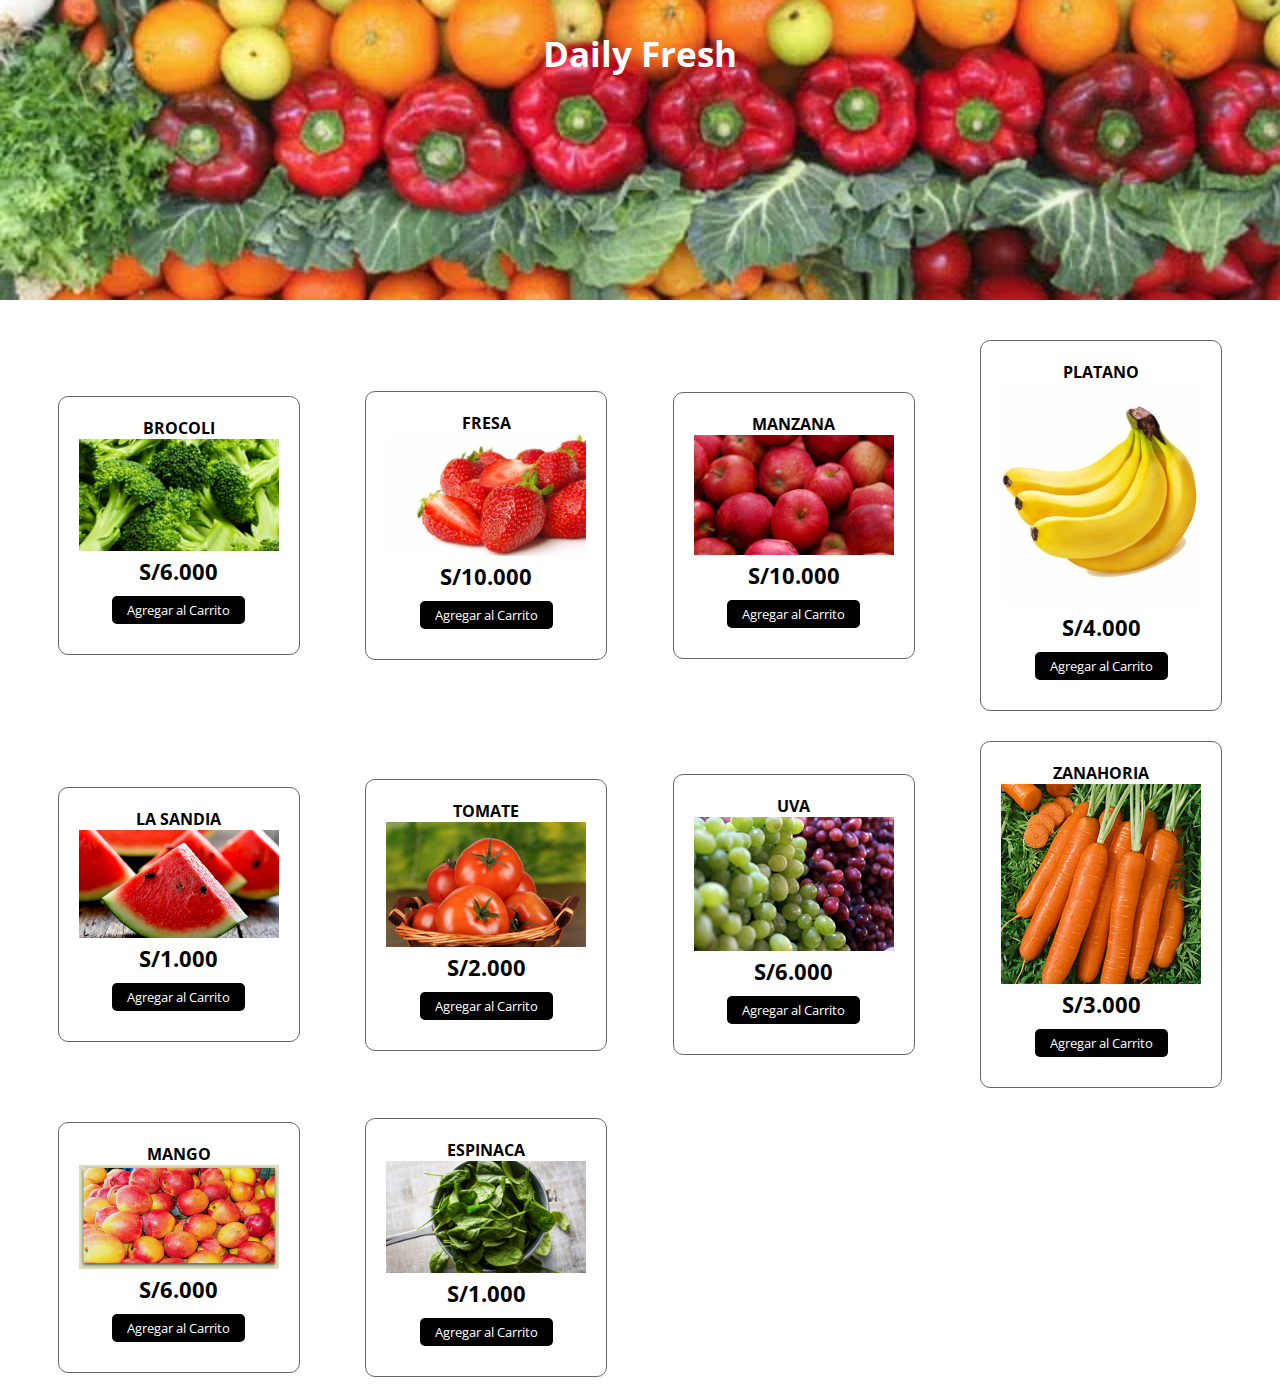
==== index.html @ 5f393284 "Add files via upload" ====
<!DOCTYPE html>
<html lang="es">
<head>
    <meta charset="UTF-8">
    <meta http-equiv="X-UA-Compatible" content="IE=edge">
    <meta name="viewport" content="width=device-width, initial-scale=1.0">
    <link rel="stylesheet" href="https://cdnjs.cloudflare.com/ajax/libs/font-awesome/6.2.1/css/all.min.css" integrity="sha512-MV7K8+y+gLIBoVD59lQIYicR65iaqukzvf/nwasF0nqhPay5w/9lJmVM2hMDcnK1OnMGCdVK+iQrJ7lzPJQd1w==" crossorigin="anonymous" referrerpolicy="no-referrer" />
    <link rel="stylesheet" href="estilo.css">
    <script src="app.js" async></script>
    <title>Tienda de Relojes | </title>
</head>
<body>
    <header>
        <h1>Daily Fresh
        </h1>
    </header>
    <section class="contenedor">
        <!-- Contenedor de elementos -->
        <div class="contenedor-items">
            <div class="item">
                <span class="titulo-item">Brocoli</span>
                <img src="brocoli.jpeg" alt="" class="img-item">
                <span class="precio-item">S/6.000</span>
                <button class="boton-item">Agregar al Carrito</button>
            </div>
            <div class="item">
                <span class="titulo-item">Fresa</span>
                <img src="fresa.jpeg" alt="" class="img-item">
                <span class="precio-item">S/10.000</span>
                <button class="boton-item">Agregar al Carrito</button>
            </div>
            <div class="item">
                <span class="titulo-item">Manzana</span>
                <img src="Manzana.jpg" alt="" class="img-item">
                <span class="precio-item">S/10.000</span>
                <button class="boton-item">Agregar al Carrito</button>
            </div>
            <div class="item">
                <span class="titulo-item">Platano</span>
                <img src="platano1.jpeg" alt="" class="img-item">
                <span class="precio-item">S/4.000</span>
                <button class="boton-item">Agregar al Carrito</button>
            </div>
            <div class="item">
                <span class="titulo-item">La Sandia</span>
                <img src="sandia.jpg" alt="" class="img-item">
                <span class="precio-item">S/1.000</span>
                <button class="boton-item">Agregar al Carrito</button>
            </div>
            <div class="item">
                <span class="titulo-item">Tomate</span>
                <img src="tomate.jpeg" alt="" class="img-item">
                <span class="precio-item">S/2.000</span>
                <button class="boton-item">Agregar al Carrito</button>
            </div>
            <div class="item">
                <span class="titulo-item">Uva</span>
                <img src="uva1.jpg" alt="" class="img-item">
                <span class="precio-item">S/6.000</span>
                <button class="boton-item">Agregar al Carrito</button>
            </div>
            <div class="item">
                <span class="titulo-item">Zanahoria</span>
                <img src="zanahoria1.jpeg" alt="" class="img-item">
                <span class="precio-item">S/3.000</span>
                <button class="boton-item">Agregar al Carrito</button>
            </div>
            <div class="item">
                <span class="titulo-item">Mango</span>
                <img src="mangos chepen.jpeg" alt="" class="img-item">
                <span class="precio-item">S/6.000</span>
                <button class="boton-item">Agregar al Carrito</button>
            </div>
            <div class="item">
                <span class="titulo-item">Espinaca</span>
                <img src="espinaca.jpeg" alt="" class="img-item">
                <span class="precio-item">S/1.000</span>
                <button class="boton-item">Agregar al Carrito</button>
            </div>
        </div>
        <!-- Carrito de Compras -->
        <div class="carrito" id="carrito">
            <div class="header-carrito">
                <h2>Tu Carrito</h2>
            </div>

            <div class="carrito-items">
                <!-- 
                <div class="carrito-item">
                    <img src="img/boxengasse.png" width="80px" alt="">
                    <div class="carrito-item-detalles">
                        <span class="carrito-item-titulo">Box Engasse</span>
                        <div class="selector-cantidad">
                            <i class="fa-solid fa-minus restar-cantidad"></i>
                            <input type="text" value="1" class="carrito-item-cantidad" disabled>
                            <i class="fa-solid fa-plus sumar-cantidad"></i>
                        </div>
                        <span class="carrito-item-precio">$15.000,00</span>
                    </div>
                   <span class="btn-eliminar">
                        <i class="fa-solid fa-trash"></i>
                   </span>
                </div>
                <div class="carrito-item">
                    <img src="img/skinglam.png" width="80px" alt="">
                    <div class="carrito-item-detalles">
                        <span class="carrito-item-titulo">Skin Glam</span>
                        <div class="selector-cantidad">
                            <i class="fa-solid fa-minus restar-cantidad"></i>
                            <input type="text" value="3" class="carrito-item-cantidad" disabled>
                            <i class="fa-solid fa-plus sumar-cantidad"></i>
                        </div>
                        <span class="carrito-item-precio">$18.000,00</span>
                    </div>
                   <button class="btn-eliminar">
                        <i class="fa-solid fa-trash"></i>
                   </button>
                </div>
                 -->
            </div>
            <div class="carrito-total">
                <div class="fila">
                    <strong>Tu Total</strong>
                    <span class="carrito-precio-total">
                        S/120.000,00
                    </span>
                </div>
                <button class="btn-pagar">Pagar <i class="fa-solid fa-bag-shopping"></i> </button>
            </div>
        </div>
    </section>
</body>
</html>
---- estilo.css ----
@import url('https://fonts.googleapis.com/css2?family=Open+Sans:wght@300;400;500;600&family=Titillium+Web:wght@200;300;400;600;700&display=swap');
*{
    margin: 0;
    padding:0;
    font-family: 'Open Sans';
}
header{
    background: url(ft.webp);
    background-size: cover;
    background-position:center;
    height: 300px;
}
header h1{
    text-align: center;
    font-size: 35px;
    /* background-color: #000; */
    color: #fff;
    padding: 30px 0;
}
.contenedor{
    max-width: 1200px;
    padding: 10px;
    margin: auto;
    display: flex;
    justify-content: space-between;
    /* oculto lo que queda fuera del .contenedor */
    contain: paint;
}
/* SECCION CONTENEDOR DE ITEMS */
.contenedor .contenedor-items{
    margin-top: 30px;
    display: grid;
    grid-template-columns: repeat(auto-fit, minmax(220px, 1fr));
    grid-gap:30px;
    grid-row-gap: 30px;
    /* width: 60%; */
    width: 100%;
    transition: .3s;
}
.contenedor .contenedor-items .item{
    max-width: 200px;
    margin: auto;
    border: 1px solid #666;
    border-radius: 10px;
    padding: 20px;
    transition: .3s;
}
.contenedor .contenedor-items .item .img-item{
    width: 100%;
}
.contenedor .contenedor-items .item:hover{
    box-shadow: 0 0 10px #666;
    scale: 1.05;
}
.contenedor .contenedor-items .item .titulo-item{
    display: block;
    font-weight: bold;
    text-align: center;
    text-transform: uppercase;
}
.contenedor .contenedor-items .item .precio-item{
    display: block;
    text-align: center;
    font-weight: bold;
    font-size: 22px;
}

.contenedor .contenedor-items .item .boton-item{
    display: block;
    margin: 10px auto;
    border: none;
    background-color: black;
    color: #fff;
    padding: 5px 15px;
    border-radius: 5px;
    cursor: pointer;
}
/* seccion carrito */
.carrito{
    border: 1px solid #666;
    width: 35%;
    margin-top: 30px;
    border-radius: 10px;
    overflow: hidden;
    margin-bottom: auto;
    position: sticky !important;
    top: 0;
    transition: .3s;
    /* Estilos para ocultar */
    margin-right: -100%;
    opacity: 0;
}
.carrito .header-carrito{
    background-color: #000;
    color: #fff;
    text-align: center;
    padding: 30px 0;
}
.carrito .carrito-item{
    display: flex;
    align-items: center;
    /* justify-content: space-between; */
    position: relative;
    border-bottom: 1px solid #666;
    padding: 20px;
}
.carrito .carrito-item img{
    margin-right: 20px;
}
.carrito .carrito-item .carrito-item-titulo{
    display: block;
    font-weight: bold;
    margin-bottom: 10px;
    text-transform: uppercase;
}
.carrito .carrito-item .selector-cantidad{
    display: inline-block;
    margin-right: 25px;
}
.carrito .carrito-item .carrito-item-cantidad{
    border: none;
    font-size: 18px;
    background-color: transparent;
    display: inline-block;
    width:30px;
    padding: 5px;
    text-align: center;
}
.carrito .carrito-item .selector-cantidad i{
    font-size: 18px;
    width: 32px;
    height: 32px;
    line-height: 32px;
    text-align: center;
    border-radius: 50%;
    border: 1px solid #000;
    cursor: pointer;
}
.carrito .carrito-item .carrito-item-precio{
    font-weight: bold;
    display: inline-block;
    font-size: 18px;
    margin-bottom: 5px;
}
.carrito .carrito-item .btn-eliminar{
    position: absolute;
    right: 15px;
    top: 15px;
    color: #000;
    font-size: 20px;
    width: 40px;
    height: 40px;
    line-height: 40px;
    text-align: center;
    border-radius: 50%;
    border: 1px solid #000;
    cursor: pointer;
    display: block;
    background: transparent;
    z-index: 20;
}
.carrito .carrito-item .btn-eliminar i{
    pointer-events: none;
}

.carrito-total{
    background-color: #f3f3f3;
    padding: 30px;
}
.carrito-total .fila{
    display: flex;
    justify-content: space-between;
    align-items: center;
    font-size: 22px;
    font-weight: bold;
    margin-bottom: 10px;
}
.carrito-total .btn-pagar{
    display: block;
    width: 100%;
    border: none;
    background: #000;
    color: #fff;
    border-radius: 5px;
    font-size: 18px;
    padding: 20px;
    display: flex;
    justify-content: space-between;
    align-items: center;
    cursor: pointer;
    transition: .3s;
}
.carrito-total .btn-pagar:hover{
    scale: 1.05;
}

/* SECCION RESPONSIVE */
@media screen and (max-width: 850px) {
    .contenedor {
      display: block;
    }
    .contenedor-items{
        width: 100% !important;
    }
    .carrito{
        width: 100%;
    }
  }
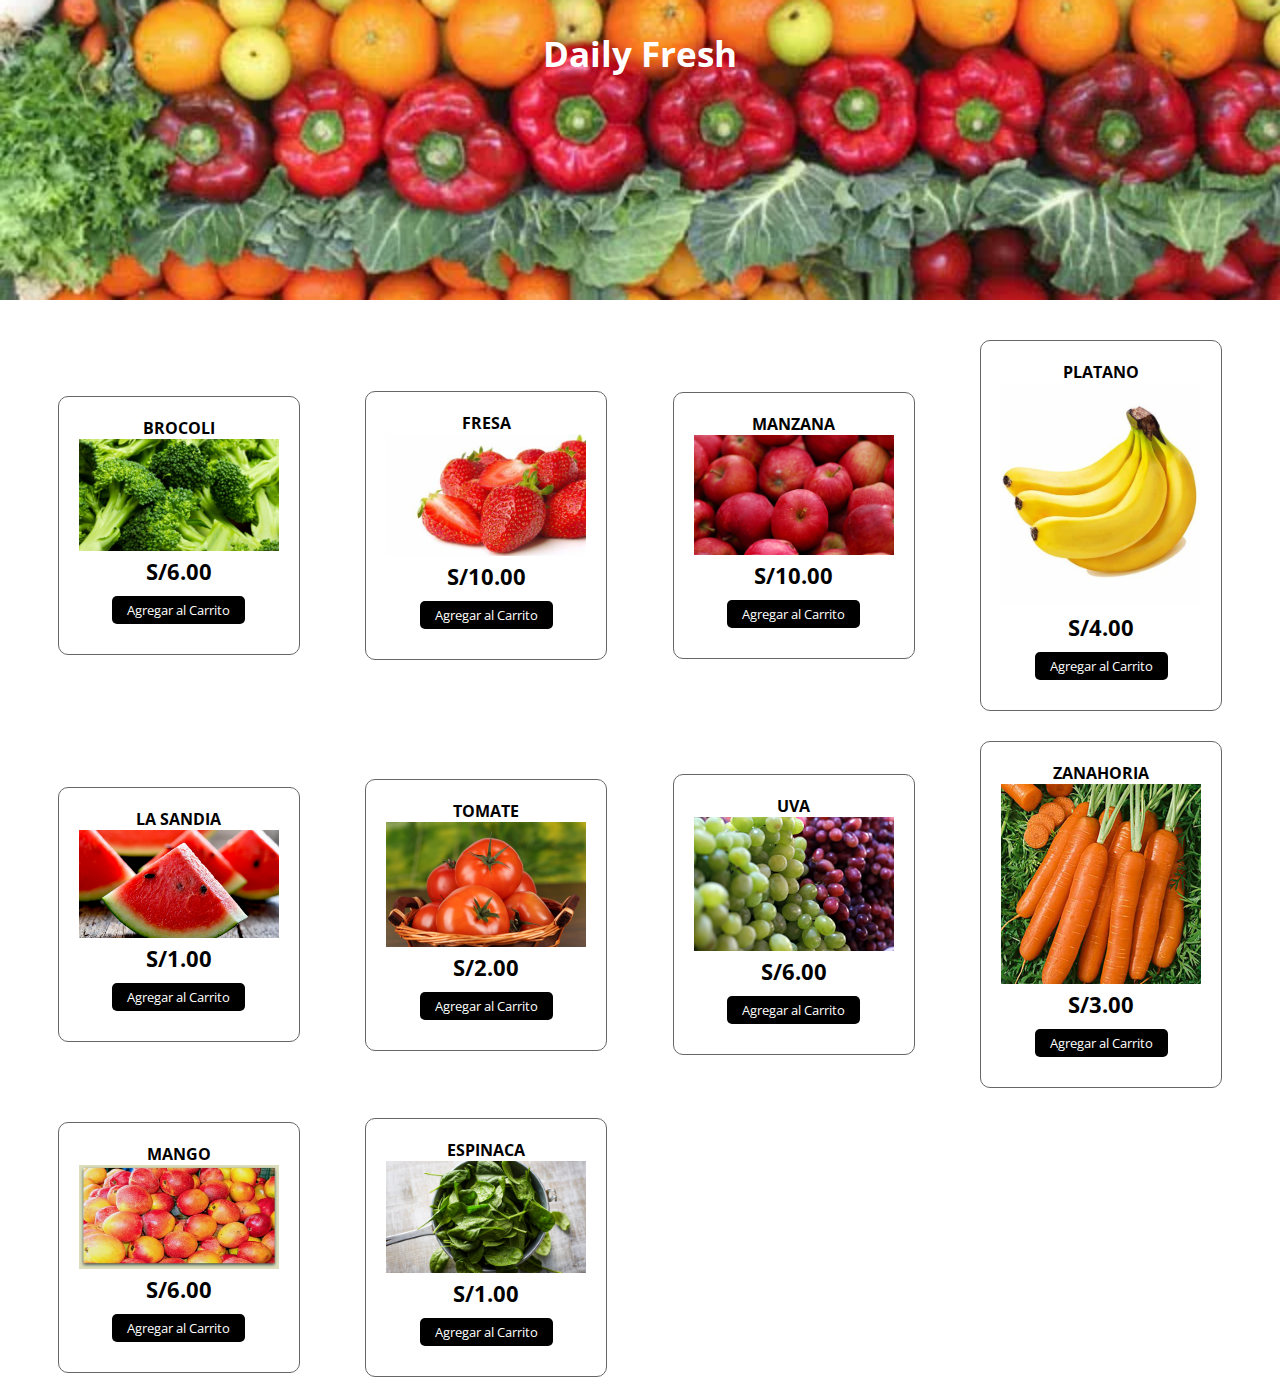
==== commit 13affcec: "Update index.html" ====
--- a/index.html
+++ b/index.html
@@ -20,61 +20,61 @@
             <div class="item">
                 <span class="titulo-item">Brocoli</span>
                 <img src="brocoli.jpeg" alt="" class="img-item">
-                <span class="precio-item">S/6.000</span>
+                <span class="precio-item">S/6.00</span>
                 <button class="boton-item">Agregar al Carrito</button>
             </div>
             <div class="item">
                 <span class="titulo-item">Fresa</span>
                 <img src="fresa.jpeg" alt="" class="img-item">
-                <span class="precio-item">S/10.000</span>
+                <span class="precio-item">S/10.00</span>
                 <button class="boton-item">Agregar al Carrito</button>
             </div>
             <div class="item">
                 <span class="titulo-item">Manzana</span>
                 <img src="Manzana.jpg" alt="" class="img-item">
-                <span class="precio-item">S/10.000</span>
+                <span class="precio-item">S/10.00</span>
                 <button class="boton-item">Agregar al Carrito</button>
             </div>
             <div class="item">
                 <span class="titulo-item">Platano</span>
                 <img src="platano1.jpeg" alt="" class="img-item">
-                <span class="precio-item">S/4.000</span>
+                <span class="precio-item">S/4.00</span>
                 <button class="boton-item">Agregar al Carrito</button>
             </div>
             <div class="item">
                 <span class="titulo-item">La Sandia</span>
                 <img src="sandia.jpg" alt="" class="img-item">
-                <span class="precio-item">S/1.000</span>
+                <span class="precio-item">S/1.00</span>
                 <button class="boton-item">Agregar al Carrito</button>
             </div>
             <div class="item">
                 <span class="titulo-item">Tomate</span>
                 <img src="tomate.jpeg" alt="" class="img-item">
-                <span class="precio-item">S/2.000</span>
+                <span class="precio-item">S/2.00</span>
                 <button class="boton-item">Agregar al Carrito</button>
             </div>
             <div class="item">
                 <span class="titulo-item">Uva</span>
                 <img src="uva1.jpg" alt="" class="img-item">
-                <span class="precio-item">S/6.000</span>
+                <span class="precio-item">S/6.00</span>
                 <button class="boton-item">Agregar al Carrito</button>
             </div>
             <div class="item">
                 <span class="titulo-item">Zanahoria</span>
                 <img src="zanahoria1.jpeg" alt="" class="img-item">
-                <span class="precio-item">S/3.000</span>
+                <span class="precio-item">S/3.00</span>
                 <button class="boton-item">Agregar al Carrito</button>
             </div>
             <div class="item">
                 <span class="titulo-item">Mango</span>
                 <img src="mangos chepen.jpeg" alt="" class="img-item">
-                <span class="precio-item">S/6.000</span>
+                <span class="precio-item">S/6.00</span>
                 <button class="boton-item">Agregar al Carrito</button>
             </div>
             <div class="item">
                 <span class="titulo-item">Espinaca</span>
                 <img src="espinaca.jpeg" alt="" class="img-item">
-                <span class="precio-item">S/1.000</span>
+                <span class="precio-item">S/1.00</span>
                 <button class="boton-item">Agregar al Carrito</button>
             </div>
         </div>
@@ -130,4 +130,4 @@
         </div>
     </section>
 </body>
-</html>+</html>
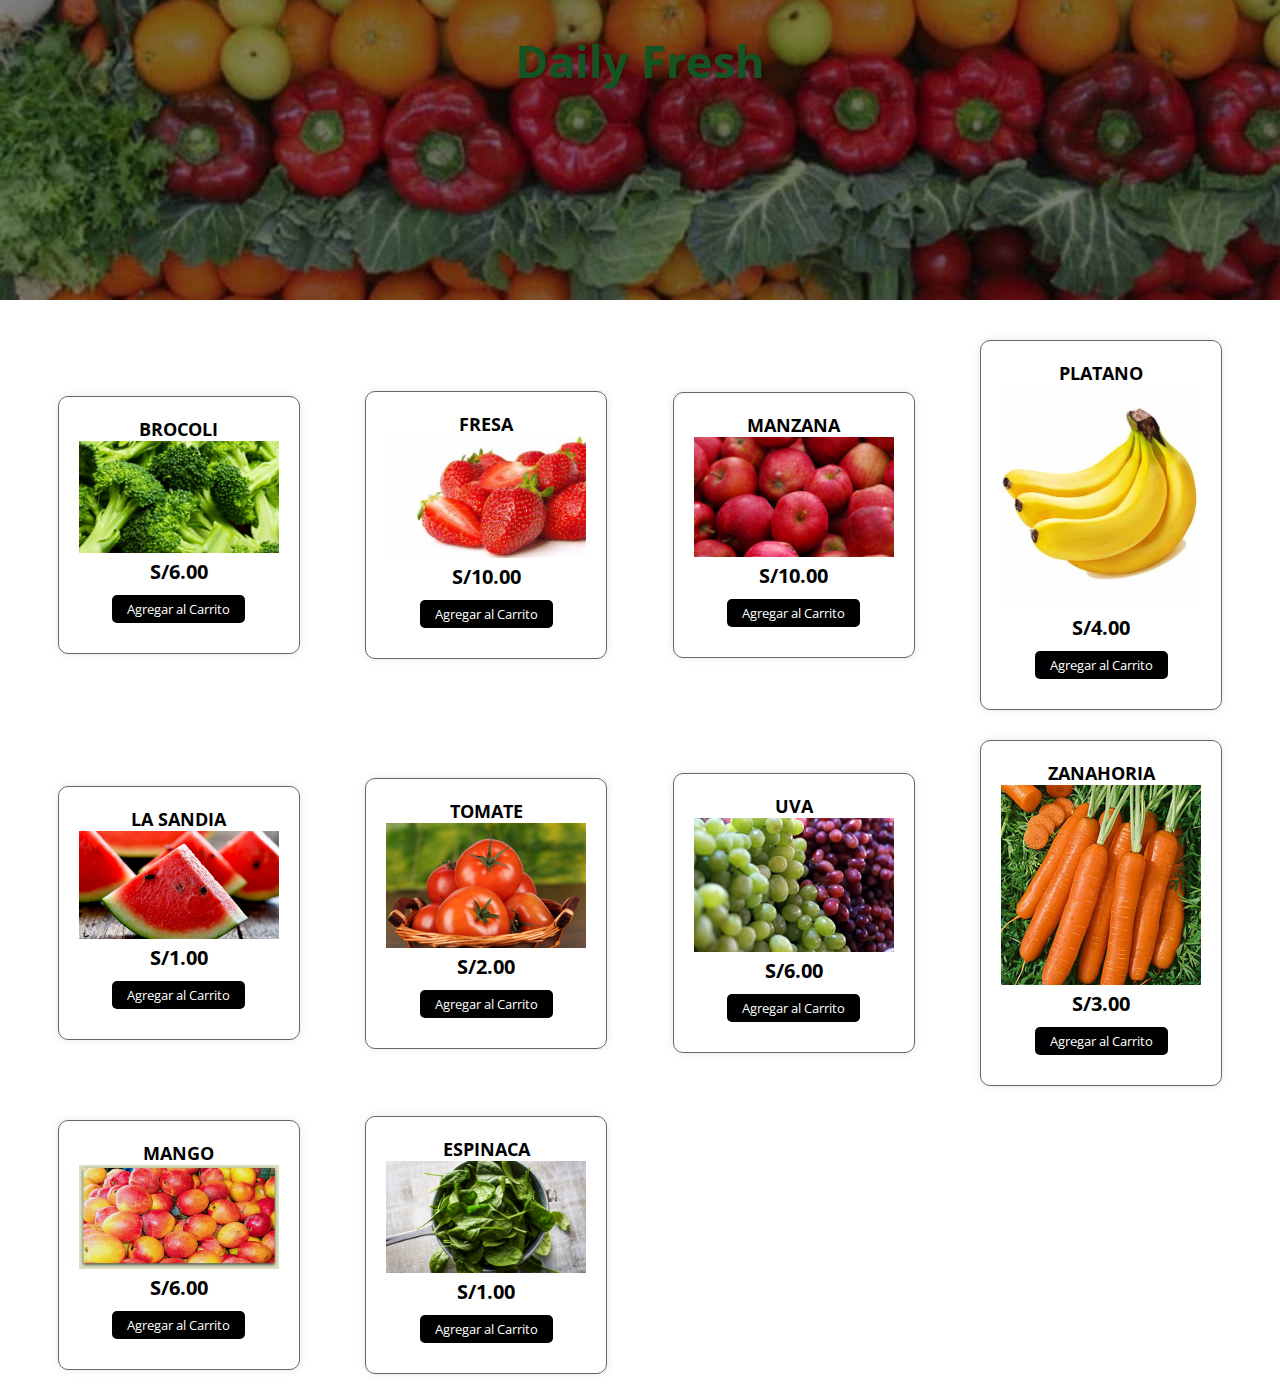
==== commit eb75cd44: "Update index.html" ====
--- a/index.html
+++ b/index.html
@@ -7,7 +7,46 @@
     <link rel="stylesheet" href="https://cdnjs.cloudflare.com/ajax/libs/font-awesome/6.2.1/css/all.min.css" integrity="sha512-MV7K8+y+gLIBoVD59lQIYicR65iaqukzvf/nwasF0nqhPay5w/9lJmVM2hMDcnK1OnMGCdVK+iQrJ7lzPJQd1w==" crossorigin="anonymous" referrerpolicy="no-referrer" />
     <link rel="stylesheet" href="estilo.css">
     <script src="app.js" async></script>
-    <title>Tienda de Relojes | </title>
+    <title>Tienda de Frutas Y Verduras | </title>
+    <style>/* Agrega estilos para resaltar el título */
+header h1 {
+    font-size: 45px; /* Tamaño más grande */
+    color: #28a745; /* Color verde para resaltar */
+    text-shadow: 2px 2px 4px rgba(0, 0, 0, 0.2); /* Sombra suave para destacar el texto */
+}
+
+/* Agrega un efecto de desplazamiento suave para las transiciones */
+.container, .carrito {
+    transition: box-shadow 0.3s ease, transform 0.3s ease;
+}
+
+/* Resalta el carrito cuando se pasa el mouse sobre él */
+.carrito:hover, .container:hover {
+    box-shadow: 0 0 30px rgba(0, 128, 0, 0.2); /* Sombra más grande en verde */
+    transform: scale(1.02); /* Efecto de escala para dar un aspecto más 3D */
+}
+
+/* Ajusta los estilos del botón de pagar */
+.carrito-total .btn-pagar {
+    display: block;
+    width: 100%;
+    border: none;
+    background: #28a745; /* Fondo verde */
+    color: #fff;
+    border-radius: 5px;
+    font-size: 18px;
+    padding: 20px;
+    display: flex;
+    justify-content: space-between;
+    align-items: center;
+    cursor: pointer;
+    transition: background-color 0.3s ease;
+}
+
+.carrito-total .btn-pagar:hover {
+    background-color: #218838; /* Color verde oscuro al pasar el mouse */
+}
+</style>
 </head>
 <body>
     <header>
--- a/estilo.css
+++ b/estilo.css
@@ -1,71 +1,95 @@
+/* Importar fuentes desde Google Fonts */
 @import url('https://fonts.googleapis.com/css2?family=Open+Sans:wght@300;400;500;600&family=Titillium+Web:wght@200;300;400;600;700&display=swap');
-*{
+
+/* Resetear márgenes y rellenos y establecer la fuente predeterminada */
+* {
     margin: 0;
-    padding:0;
+    padding: 0;
     font-family: 'Open Sans';
 }
-header{
+
+/* Estilos para el encabezado */
+header {
     background: url(ft.webp);
     background-size: cover;
-    background-position:center;
+    background-position: center;
     height: 300px;
-}
-header h1{
-    text-align: center;
-    font-size: 35px;
-    /* background-color: #000; */
+    position: relative;
+}
+
+header::after {
+    content: "";
+    position: absolute;
+    top: 0;
+    left: 0;
+    width: 100%;
+    height: 100%;
+    background: rgba(0, 0, 0, 0.5); /* Ajustar la opacidad según sea necesario */
+}
+
+header h1 {
+    text-align: center;
+    font-size: 2.5em;
     color: #fff;
     padding: 30px 0;
 }
-.contenedor{
+
+/* Estilos para el contenedor principal */
+.contenedor {
     max-width: 1200px;
     padding: 10px;
     margin: auto;
     display: flex;
     justify-content: space-between;
-    /* oculto lo que queda fuera del .contenedor */
     contain: paint;
 }
-/* SECCION CONTENEDOR DE ITEMS */
-.contenedor .contenedor-items{
+
+/* Estilos para la sección de artículos */
+.contenedor .contenedor-items {
     margin-top: 30px;
     display: grid;
     grid-template-columns: repeat(auto-fit, minmax(220px, 1fr));
-    grid-gap:30px;
+    grid-gap: 30px;
     grid-row-gap: 30px;
-    /* width: 60%; */
-    width: 100%;
-    transition: .3s;
-}
-.contenedor .contenedor-items .item{
+    width: 100%;
+    transition: 0.3s;
+}
+
+.contenedor .contenedor-items .item {
     max-width: 200px;
     margin: auto;
     border: 1px solid #666;
     border-radius: 10px;
     padding: 20px;
-    transition: .3s;
-}
-.contenedor .contenedor-items .item .img-item{
-    width: 100%;
-}
-.contenedor .contenedor-items .item:hover{
-    box-shadow: 0 0 10px #666;
-    scale: 1.05;
-}
-.contenedor .contenedor-items .item .titulo-item{
+    transition: 0.3s;
+    box-shadow: 0 0 8px rgba(0, 0, 0, 0.1);
+}
+
+.contenedor .contenedor-items .item .img-item {
+    width: 100%;
+}
+
+.contenedor .contenedor-items .item:hover {
+    box-shadow: 0 0 15px rgba(0, 0, 0, 0.2);
+    transform: scale(1.05);
+}
+
+.contenedor .contenedor-items .item .titulo-item {
     display: block;
     font-weight: bold;
     text-align: center;
     text-transform: uppercase;
-}
-.contenedor .contenedor-items .item .precio-item{
-    display: block;
-    text-align: center;
-    font-weight: bold;
-    font-size: 22px;
-}
-
-.contenedor .contenedor-items .item .boton-item{
+    font-size: 18px;
+}
+
+.contenedor .contenedor-items .item .precio-item {
+    display: block;
+    text-align: center;
+    font-weight: bold;
+    font-size: 20px;
+}
+
+.contenedor .contenedor-items .item .boton-item {
     display: block;
     margin: 10px auto;
     border: none;
@@ -75,74 +99,64 @@
     border-radius: 5px;
     cursor: pointer;
 }
-/* seccion carrito */
-.carrito{
+
+/* Estilos para la sección del carrito */
+.carrito {
     border: 1px solid #666;
     width: 35%;
     margin-top: 30px;
-    border-radius: 10px;
+    border-radius: 8px;
     overflow: hidden;
     margin-bottom: auto;
     position: sticky !important;
     top: 0;
-    transition: .3s;
-    /* Estilos para ocultar */
+    transition: margin-right 0.3s ease, opacity 0.3s ease;
     margin-right: -100%;
     opacity: 0;
 }
-.carrito .header-carrito{
+
+.carrito .header-carrito {
     background-color: #000;
     color: #fff;
     text-align: center;
     padding: 30px 0;
 }
-.carrito .carrito-item{
+
+.carrito .carrito-item {
     display: flex;
     align-items: center;
-    /* justify-content: space-between; */
     position: relative;
     border-bottom: 1px solid #666;
     padding: 20px;
 }
-.carrito .carrito-item img{
+
+.carrito .carrito-item img {
     margin-right: 20px;
 }
-.carrito .carrito-item .carrito-item-titulo{
+
+.carrito .carrito-item .carrito-item-titulo {
     display: block;
     font-weight: bold;
     margin-bottom: 10px;
     text-transform: uppercase;
 }
-.carrito .carrito-item .selector-cantidad{
+
+.carrito .carrito-item .selector-cantidad {
     display: inline-block;
     margin-right: 25px;
-}
-.carrito .carrito-item .carrito-item-cantidad{
-    border: none;
-    font-size: 18px;
-    background-color: transparent;
-    display: inline-block;
-    width:30px;
-    padding: 5px;
-    text-align: center;
-}
-.carrito .carrito-item .selector-cantidad i{
-    font-size: 18px;
-    width: 32px;
-    height: 32px;
-    line-height: 32px;
-    text-align: center;
     border-radius: 50%;
     border: 1px solid #000;
     cursor: pointer;
 }
-.carrito .carrito-item .carrito-item-precio{
+
+.carrito .carrito-item .carrito-item-precio {
     font-weight: bold;
     display: inline-block;
     font-size: 18px;
     margin-bottom: 5px;
 }
-.carrito .carrito-item .btn-eliminar{
+
+.carrito .carrito-item .btn-eliminar {
     position: absolute;
     right: 15px;
     top: 15px;
@@ -159,15 +173,17 @@
     background: transparent;
     z-index: 20;
 }
-.carrito .carrito-item .btn-eliminar i{
+
+.carrito .carrito-item .btn-eliminar i {
     pointer-events: none;
 }
 
-.carrito-total{
+.carrito-total {
     background-color: #f3f3f3;
     padding: 30px;
 }
-.carrito-total .fila{
+
+.carrito-total .fila {
     display: flex;
     justify-content: space-between;
     align-items: center;
@@ -175,7 +191,8 @@
     font-weight: bold;
     margin-bottom: 10px;
 }
-.carrito-total .btn-pagar{
+
+.carrito-total .btn-pagar {
     display: block;
     width: 100%;
     border: none;
@@ -188,21 +205,25 @@
     justify-content: space-between;
     align-items: center;
     cursor: pointer;
-    transition: .3s;
-}
-.carrito-total .btn-pagar:hover{
-    scale: 1.05;
-}
-
-/* SECCION RESPONSIVE */
+    transition: 0.3s;
+}
+
+.carrito-total .btn-pagar:hover {
+    transform: scale(1.05);
+}
+
+/* Estilos para diseño responsivo */
 @media screen and (max-width: 850px) {
     .contenedor {
-      display: block;
+        display: block;
     }
-    .contenedor-items{
+
+    .contenedor-items {
         width: 100% !important;
     }
-    .carrito{
+
+    .carrito {
         width: 100%;
     }
-  }
+}
+
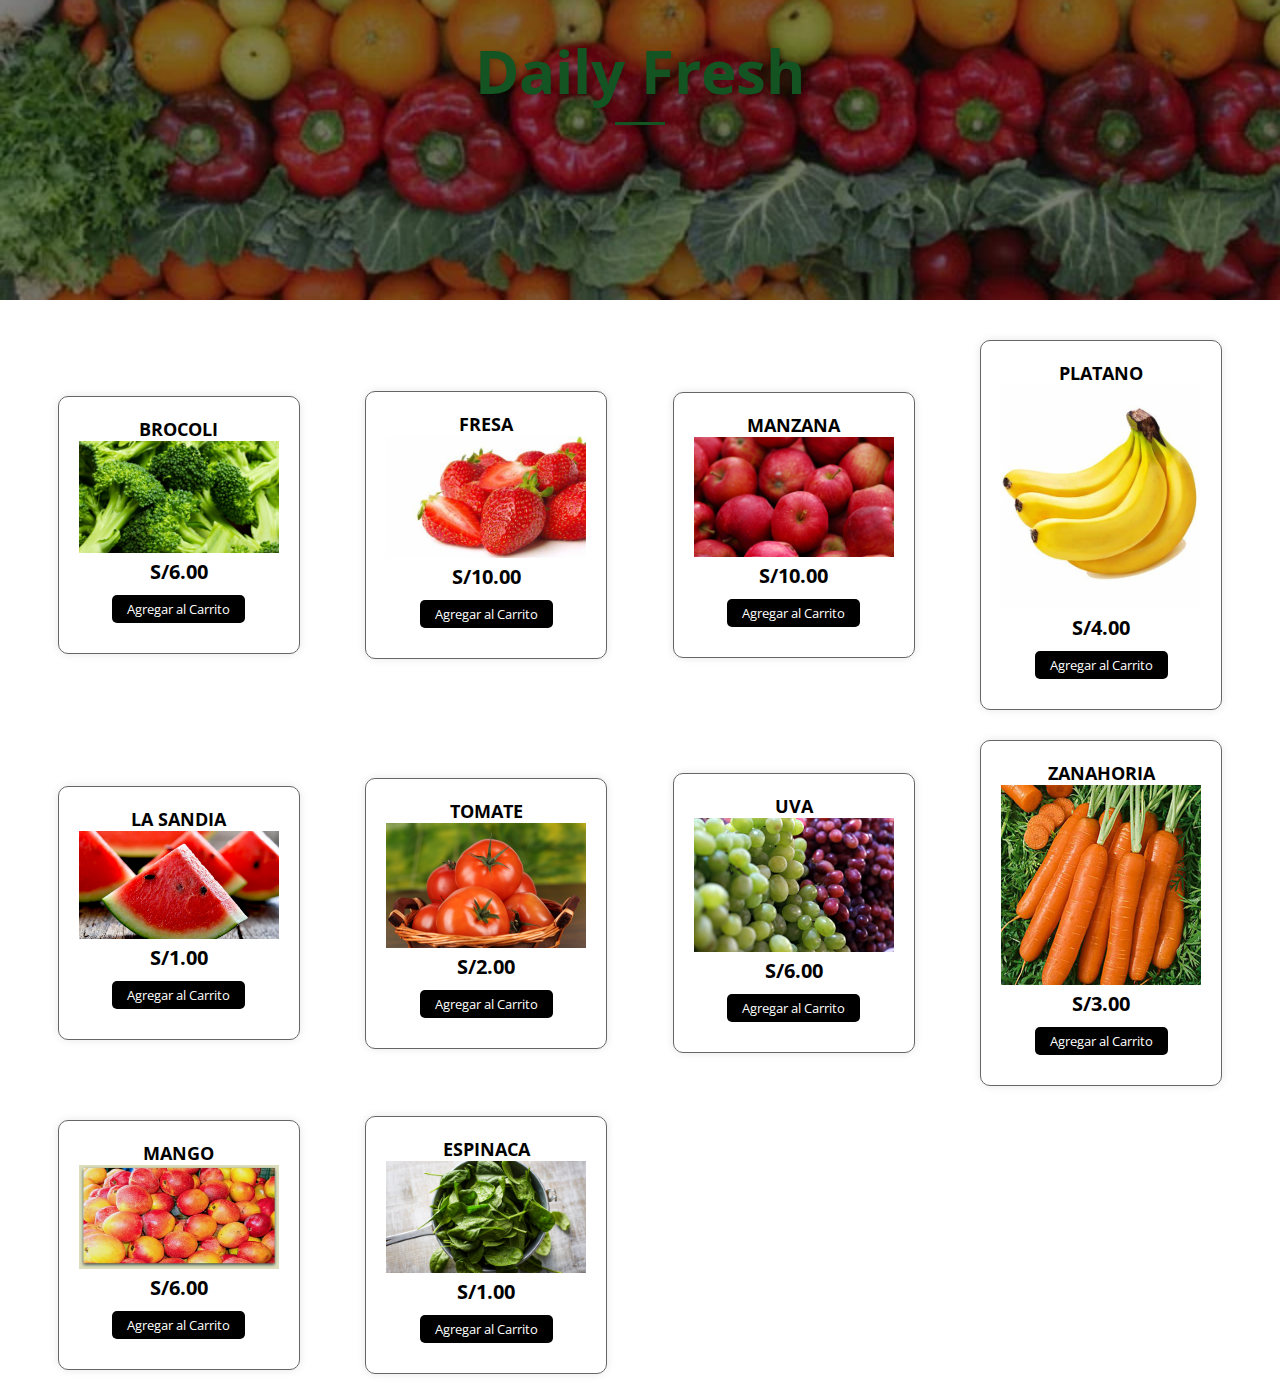
==== commit ecfd8d4c: "Update index.html" ====
--- a/index.html
+++ b/index.html
@@ -9,11 +9,37 @@
     <script src="app.js" async></script>
     <title>Tienda de Frutas Y Verduras | </title>
     <style>/* Agrega estilos para resaltar el título */
+/* Estilos mejorados para el título de la página */
 header h1 {
-    font-size: 45px; /* Tamaño más grande */
+    font-size: 60px; /* Tamaño más grande */
     color: #28a745; /* Color verde para resaltar */
     text-shadow: 2px 2px 4px rgba(0, 0, 0, 0.2); /* Sombra suave para destacar el texto */
+    margin-bottom: 10px; /* Añade espacio en la parte inferior */
 }
+
+/* Efecto de desplazamiento al pasar el mouse sobre el título */
+header h1:hover {
+    transform: scale(1.05); /* Efecto de escala para resaltar al pasar el mouse */
+    transition: transform 0.3s ease; /* Transición suave */
+}
+
+/* Agrega una línea de separación debajo del título para un aspecto más elegante */
+header h1::after {
+    content: "";
+    display: block;
+    width: 50px; /* Longitud de la línea */
+    height: 3px; /* Grosor de la línea */
+    background-color: #28a745; /* Color verde */
+    margin: 10px auto; /* Espaciado alrededor de la línea */
+}
+
+/* Ajustes adicionales para dispositivos móviles */
+@media screen and (max-width: 768px) {
+    header h1 {
+        font-size: 40px; /* Reduce el tamaño del título en dispositivos móviles */
+    }
+}
+
 
 /* Agrega un efecto de desplazamiento suave para las transiciones */
 .container, .carrito {
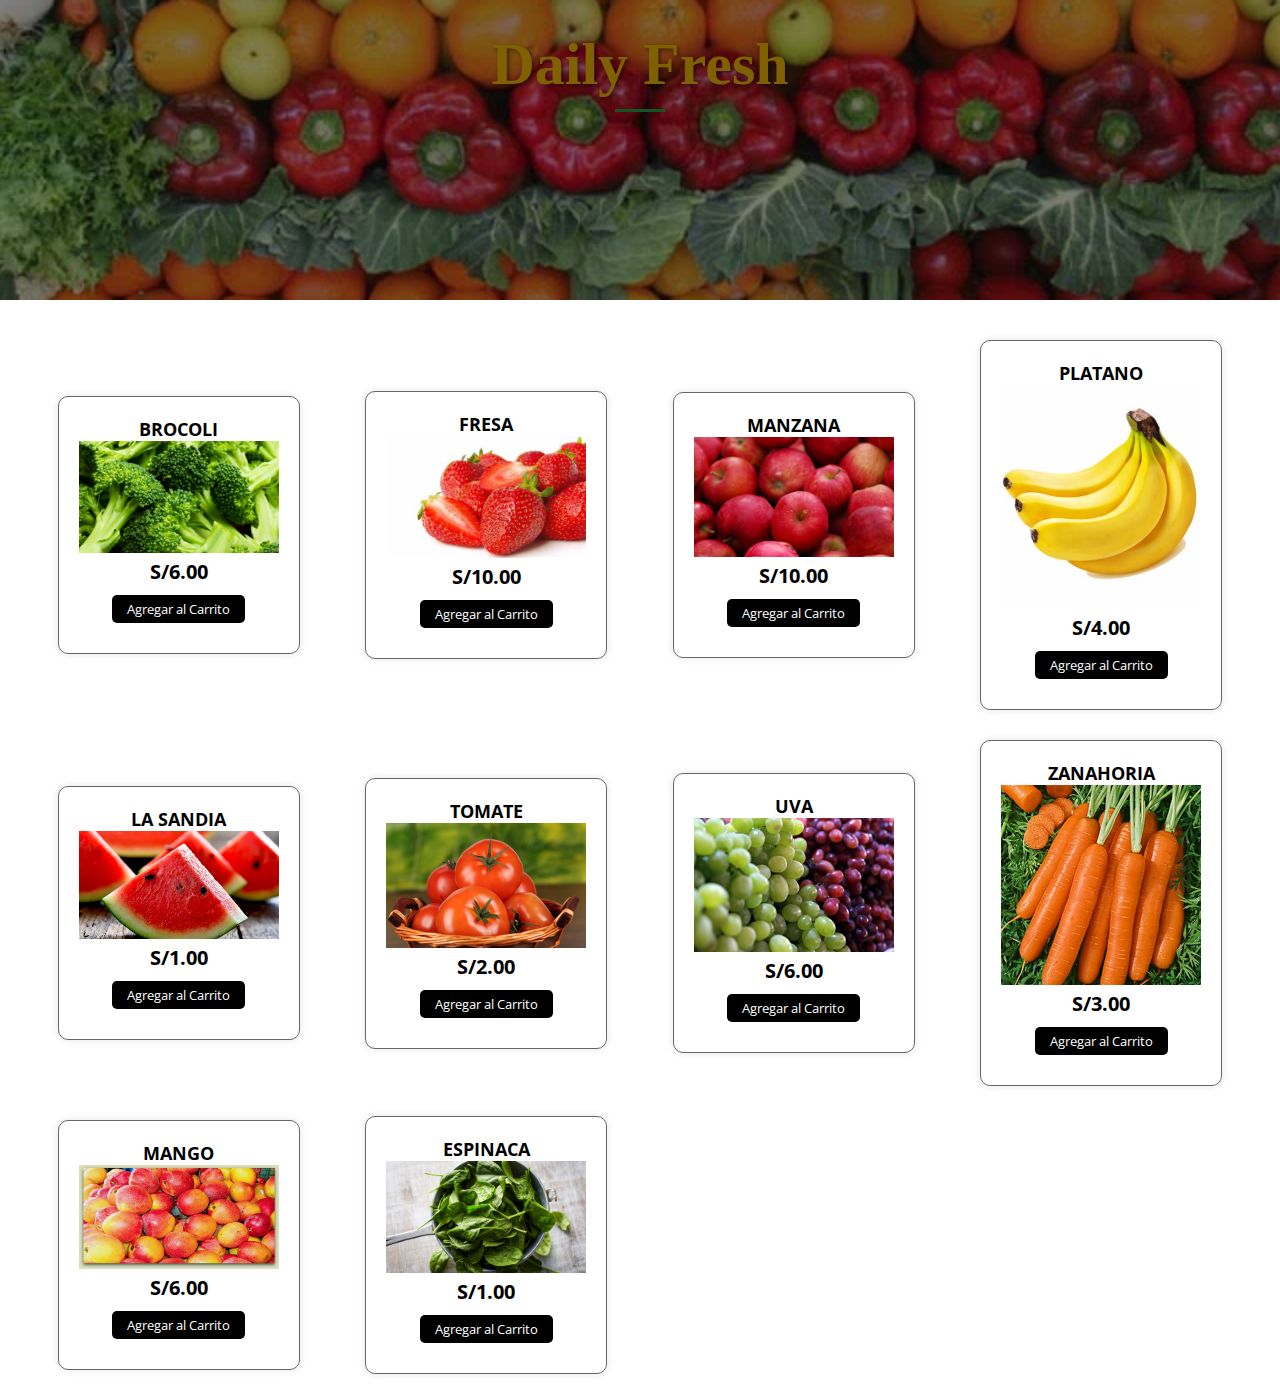
==== commit 88d11b6a: "Update index.html" ====
--- a/index.html
+++ b/index.html
@@ -10,11 +10,13 @@
     <title>Tienda de Frutas Y Verduras | </title>
     <style>/* Agrega estilos para resaltar el título */
 /* Estilos mejorados para el título de la página */
+/* Estilos mejorados para el título de la página */
 header h1 {
     font-size: 60px; /* Tamaño más grande */
-    color: #28a745; /* Color verde para resaltar */
-    text-shadow: 2px 2px 4px rgba(0, 0, 0, 0.2); /* Sombra suave para destacar el texto */
+    color: #ffc107; /* Amarillo para resaltar en un fondo oscuro */
+    text-shadow: 2px 2px 4px rgba(0, 0, 0, 0.5); /* Sombra suave para destacar el texto */
     margin-bottom: 10px; /* Añade espacio en la parte inferior */
+    font-family: 'Georgia', serif; /* Fuente llamativa que puede recordar a un mercado */
 }
 
 /* Efecto de desplazamiento al pasar el mouse sobre el título */
@@ -22,6 +24,7 @@
     transform: scale(1.05); /* Efecto de escala para resaltar al pasar el mouse */
     transition: transform 0.3s ease; /* Transición suave */
 }
+
 
 /* Agrega una línea de separación debajo del título para un aspecto más elegante */
 header h1::after {
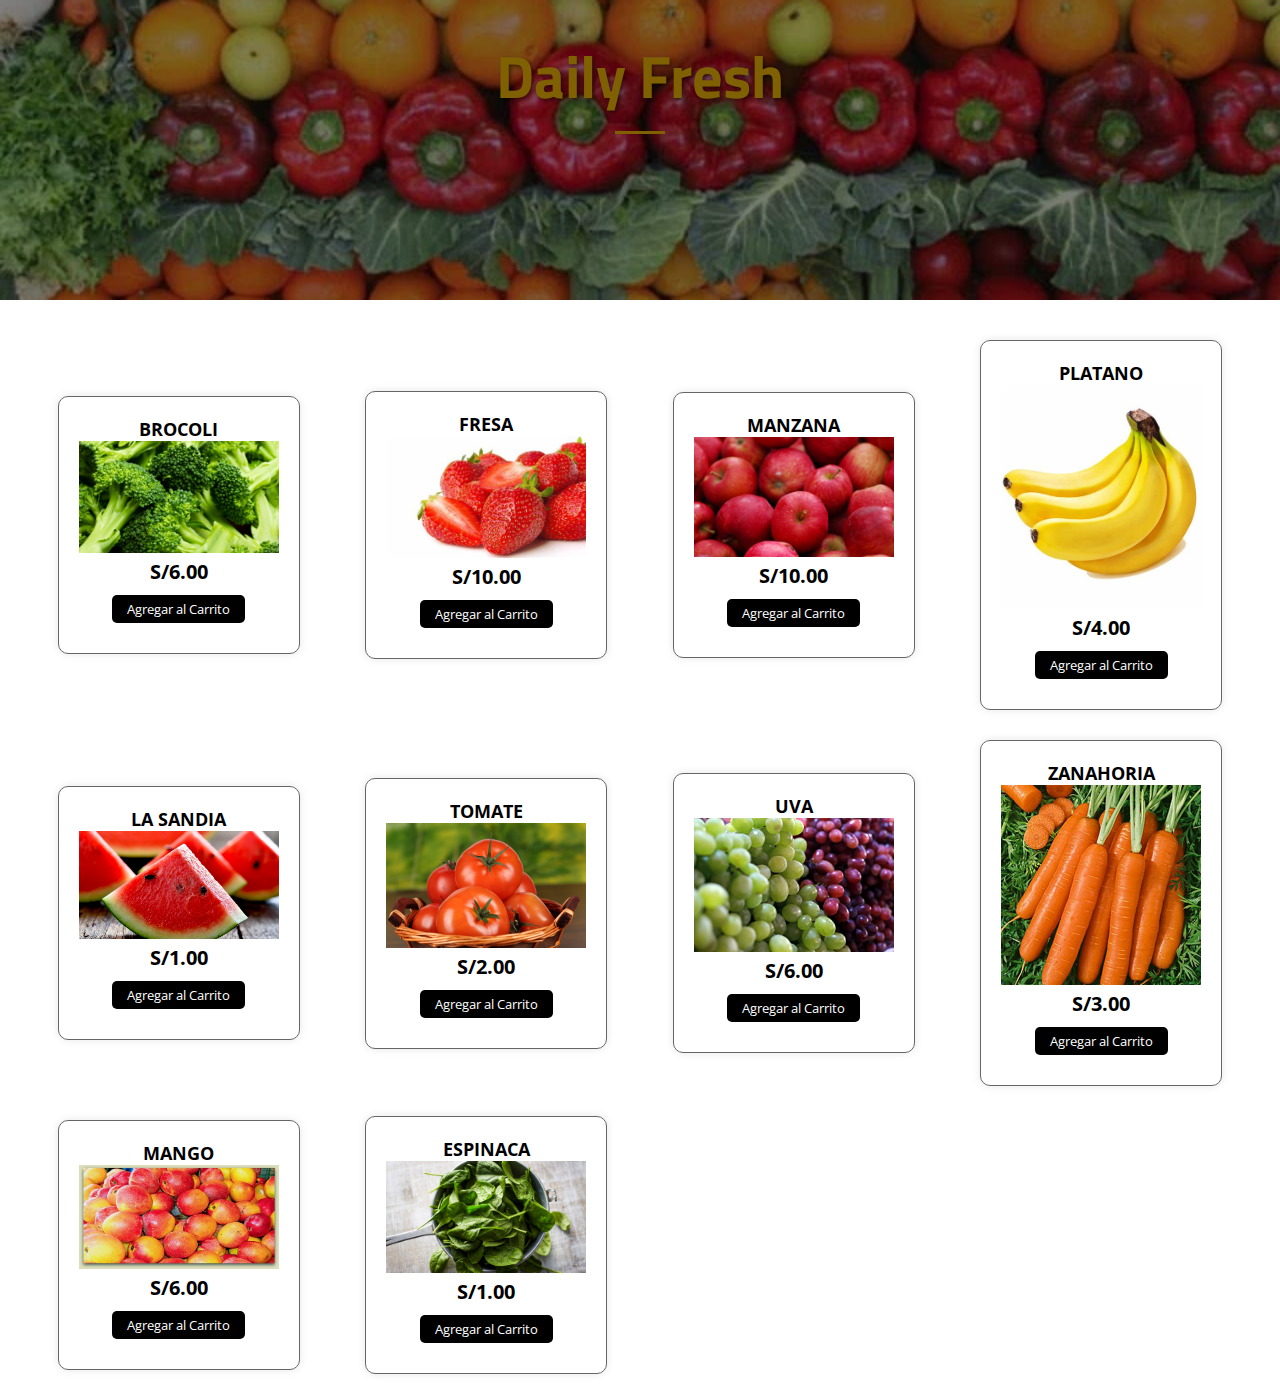
==== commit 675fbb4c: "Update index.html" ====
--- a/index.html
+++ b/index.html
@@ -11,12 +11,13 @@
     <style>/* Agrega estilos para resaltar el título */
 /* Estilos mejorados para el título de la página */
 /* Estilos mejorados para el título de la página */
+/* Estilos mejorados para el título de la página */
 header h1 {
     font-size: 60px; /* Tamaño más grande */
     color: #ffc107; /* Amarillo para resaltar en un fondo oscuro */
     text-shadow: 2px 2px 4px rgba(0, 0, 0, 0.5); /* Sombra suave para destacar el texto */
     margin-bottom: 10px; /* Añade espacio en la parte inferior */
-    font-family: 'Georgia', serif; /* Fuente llamativa que puede recordar a un mercado */
+    font-family: 'Titillium Web', sans-serif; /* Fuente llamativa */
 }
 
 /* Efecto de desplazamiento al pasar el mouse sobre el título */
@@ -25,14 +26,13 @@
     transition: transform 0.3s ease; /* Transición suave */
 }
 
-
-/* Agrega una línea de separación debajo del título para un aspecto más elegante */
+/* Línea de separación debajo del título */
 header h1::after {
     content: "";
     display: block;
     width: 50px; /* Longitud de la línea */
     height: 3px; /* Grosor de la línea */
-    background-color: #28a745; /* Color verde */
+    background-color: #ffc107; /* Color amarillo */
     margin: 10px auto; /* Espaciado alrededor de la línea */
 }
 
@@ -43,11 +43,66 @@
     }
 }
 
-
-/* Agrega un efecto de desplazamiento suave para las transiciones */
-.container, .carrito {
-    transition: box-shadow 0.3s ease, transform 0.3s ease;
-}
+/* Estilos mejorados para el contenedor de elementos */
+.contenedor .contenedor-items {
+    margin-top: 30px;
+    display: grid;
+    grid-template-columns: repeat(auto-fit, minmax(220px, 1fr));
+    grid-gap: 30px;
+    grid-row-gap: 30px;
+    width: 100%;
+    transition: 0.3s;
+}
+
+/* Estilos mejorados para los elementos del carrito */
+.carrito .header-carrito {
+    background-color: #000;
+    color: #fff;
+    text-align: center;
+    padding: 30px 0;
+}
+
+.carrito .carrito-item {
+    display: flex;
+    align-items: center;
+    position: relative;
+    border-bottom: 1px solid #666;
+    padding: 20px;
+}
+
+.carrito-total .btn-pagar {
+    display: block;
+    width: 100%;
+    border: none;
+    background: #000;
+    color: #fff;
+    border-radius: 5px;
+    font-size: 18px;
+    padding: 20px;
+    display: flex;
+    justify-content: space-between;
+    align-items: center;
+    cursor: pointer;
+    transition: 0.3s;
+}
+
+.carrito-total .btn-pagar:hover {
+    transform: scale(1.05);
+}
+
+/* SECCION RESPONSIVE */
+@media screen and (max-width: 850px) {
+    .contenedor {
+        display: block;
+    }
+    .contenedor-items {
+        width: 100% !important;
+    }
+    .carrito {
+        width: 100%;
+    }
+}
+
 
 /* Resalta el carrito cuando se pasa el mouse sobre él */
 .carrito:hover, .container:hover {
